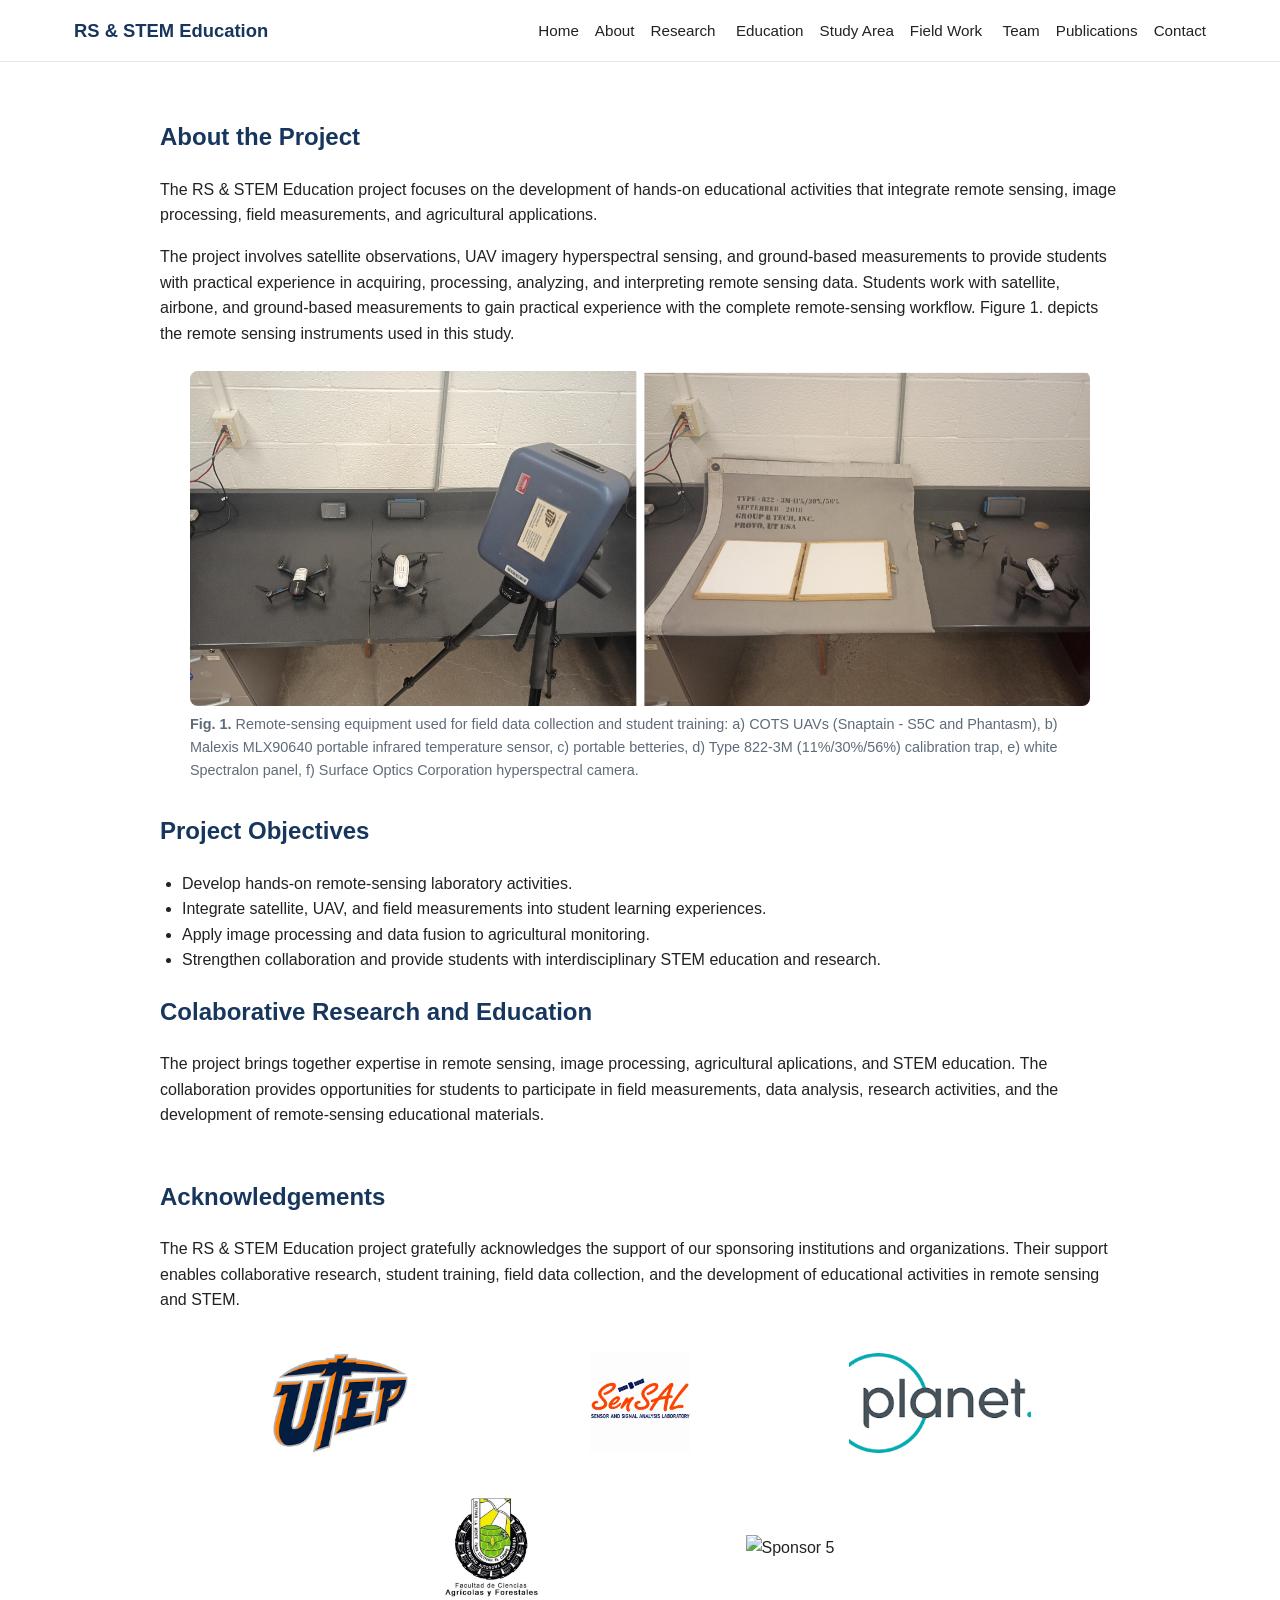
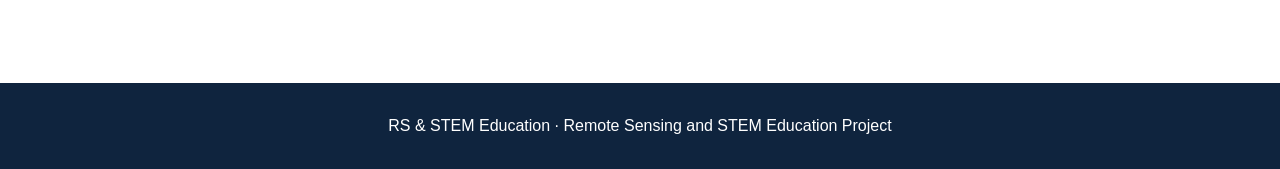
==== about.html @ 257b7c57 "Update about.html" ====
<!DOCTYPE html>
<html lang="en"><head><meta charset="UTF-8"><meta name="viewport" content="width=device-width, initial-scale=1.0"><title>About the Project | RS & STEM Education</title><link rel="stylesheet" href="css/style.css"></head><body><header><div class="nav"><div class="brand">RS & STEM Education</div><nav aria-label="Primary navigation">
<a href="index.html">Home</a><a href="about.html">About</a><a href="research.html">Research</a>
<a href="education.html">Education</a><a href="study-area.html">Study Area</a><a href="field-work.html">Field Work</a>
<a href="team.html">Team</a><a href="publications.html">Publications</a><a href="contact.html">Contact</a>
</nav></div></header><main class="content-page">

<section class="about-intro">
  
<div class="about-text">  
  
<h1>About the Project</h1>
<p>The RS & STEM Education project focuses on the development of hands-on educational activities that integrate remote sensing,
   image processing, field measurements, and agricultural applications.</p> 
  
<p>The project involves satellite observations, UAV imagery hyperspectral sensing, and ground-based measurements to provide
   students with practical experience in acquiring, processing, analyzing, and interpreting remote sensing data. Students work
   with satellite, airbone, and ground-based measurements to gain practical experience with the complete remote-sensing workflow.
   Figure 1. depicts the remote sensing instruments used in this study.
</p>

</div>

  
<figure class="about-equipment">

    <img
      src="images/equipment/rs-equipment.jpg"
      alt="Remote-sensing equipment used for agricultural field measurements"
    >

    <figcaption>
      <strong>Fig. 1.</strong> Remote-sensing equipment used for field data collection and student training: a) COTS UAVs (Snaptain - S5C and Phantasm), b) Malexis MLX90640 portable infrared
      temperature sensor, c) portable betteries, d) Type 822-3M (11%/30%/56%) calibration trap, e) white Spectralon panel, f) Surface Optics Corporation hyperspectral camera.
    </figcaption>

</figure>

</section>
  
<h2>Project Objectives</h2>
  <ul><li>Develop hands-on remote-sensing laboratory activities.</li>
      <li>Integrate satellite, UAV, and field measurements into student learning experiences.</li>
      <li>Apply image processing and data fusion to agricultural monitoring.</li>
      <li>Strengthen collaboration and provide students with interdisciplinary STEM education and research.</li>
  </ul>

  
<h2>Colaborative Research and Education</h2>
<p>The project brings together expertise in remote sensing, image processing, agricultural aplications, and STEM education.
   The collaboration provides opportunities for students to participate in field measurements, data analysis, research activities,
   and the development of remote-sensing educational materials.
</p>


<section class="acknowledgements">

  <h2>Acknowledgements</h2>

  <p>
    The RS &amp; STEM Education project gratefully acknowledges the support of our sponsoring institutions and organizations.
    Their support enables collaborative research, student training, field data collection, and the development of educational
    activities in remote sensing and STEM.
  </p>

  <div class="sponsor-logos">

    <div class="sponsor">
      <img src="images/logos/utep-logo.png"
           alt="Sponsor 1">
    </div>

    <div class="sponsor">
      <img src="images/logos/sensal-logo.png"
           alt="Sponsor 2">
    </div>

    <div class="sponsor">
      <img src="images/logos/planet-logo.png"
           alt="Sponsor 3">
    </div>

    <div class="sponsor">
      <img src="images/logos/uach-logo.png"
           alt="Sponsor 4">
    </div>

    <div class="sponsor">
      <img src="images/logos/sponsor5.png"
           alt="Sponsor 5">
    </div>

  </div>

</section>

  
</main><footer>RS & STEM Education · Remote Sensing and STEM Education Project</footer></body></html>
---- css/style.css ----
:root{
  --blue:#17365D;
  --green:#4F772D;
  --light:#F6F8FA;
  --text:#222;
  --muted:#5F6B7A;
}

*{
  box-sizing:border-box;
}

body{
  margin:0;
  font-family:Arial,Helvetica,sans-serif;
  color:var(--text);
  background:#fff;
  line-height:1.6;
}

a{
  color:var(--blue);
}


/* =========================
   HEADER
   ========================= */

header{
  background:#fff;
  border-bottom:1px solid #e5e7eb;
  position:sticky;
  top:0;
  z-index:10;
}

.nav{
  max-width:1180px;
  margin:auto;
  display:flex;
  align-items:center;
  justify-content:space-between;
  padding:16px 24px;
  gap:24px;
}

.brand{
  display:flex;
  align-items:center;
  gap:12px;
  text-decoration:none;
  color:var(--blue);
  font-weight:700;
  font-size:1.15rem;
}

.brand img{
  width:54px;
  height:54px;
  object-fit:contain;
}

.brand-text{
  display:flex;
  flex-direction:column;
}

.brand-title{
  color:var(--blue);
  font-size:1.15rem;
  font-weight:700;
}

.brand-subtitle{
  color:var(--green);
  font-size:.80rem;
  font-weight:600;
}

nav a{
  text-decoration:none;
  color:var(--text);
  margin-left:16px;
  font-size:.95rem;
  padding-bottom:7px;
}

nav a:hover{
  color:var(--green);
}

nav a.active{
  color:var(--blue);
  font-weight:700;
  border-bottom:3px solid var(--blue);
}


/* =========================
   HERO
   ========================= */

.hero{
  min-height:430px;
  display:flex;
  align-items:center;
  background:
    url('../images/banner.jpg') center 55% / cover no-repeat;
  color:#fff;
}

.hero .inner,
.hero-content{
  width:min(1120px,calc(100% - 40px));
  margin:auto;
}

.hero h1{
  max-width:1050px;
  margin:0 0 18px;
  color:#fff;
  font-size:clamp(2.1rem,4vw,3.5rem);
  line-height:1.08;
  font-weight:700;
  text-shadow:0 2px 5px rgba(0,0,0,.75);
}

.hero p{
  max-width:800px;
  margin:0 0 24px;
  color:#fff;
  font-size:1.1rem;
  font-weight:600;
  text-shadow:0 2px 4px rgba(0,0,0,.75);
}

.btn{
  display:inline-block;
  padding:11px 18px;
  border-radius:6px;
  background:var(--green);
  color:#fff;
  text-decoration:none;
  font-weight:700;
  margin-top:8px;
}

.btn:hover{
  background:#3f6126;
}


/* =========================
   MAIN SECTIONS
   ========================= */

.section{
  width:min(1120px,calc(100% - 40px));
  margin:auto;
  padding:48px 0 60px;
}

.section.alt{
  background:var(--light);
}

h1,
h2,
h3{
  color:var(--blue);
}

.section h2{
  margin-top:0;
  margin-bottom:18px;
  font-size:1.55rem;
}


/* =========================
   THREE-COLUMN GRID
   ========================= */

.grid3{
  display:grid;
  grid-template-columns:repeat(3,minmax(0,1fr));
  gap:24px;
}


/* =========================
   PROJECT FOCUS CARDS
   ========================= */

.grid3{
  display:grid;
  grid-template-columns:repeat(3,minmax(0,1fr));
  gap:24px;
  align-items:stretch;
}

.focus-card{
  border:1px solid #e5e7eb;
  border-radius:10px;
  background:#fff;
  box-shadow:0 2px 7px rgba(0,0,0,.10);
  padding:12px;
  overflow:hidden;
}

.focus-card img{
  width:100%;
  height:180px;
  object-fit:cover;
  object-position:center;
  display:block;
  border-radius:7px;
}

.focus-card h3{
  color:var(--blue);
  margin:12px 8px 6px;
  font-size:1.15rem;
}

.focus-card p{
  margin:0 8px 14px;
  line-height:1.5;
}

.learn-more{
  display:inline-block;
  margin:4px 8px 8px;
  color:var(--green);
  font-weight:700;
  text-decoration:none;
}

/* =========================
   WORKFLOW
   ========================= */

.workflow{
  display:grid;
  grid-template-columns:repeat(5,1fr);
  gap:12px;
}

.step{
  background:var(--light);
  border-left:4px solid var(--green);
  padding:18px;
  border-radius:6px;
}


/* =========================
   CONTENT PAGES
   ========================= */

.content-page{
  width:min(960px,calc(100% - 40px));
  margin:auto;
  padding:56px 0 80px;
}

.content-page h1{
  margin-top:0;
}

ul{
  padding-left:22px;
}


/* =========================
   FOOTER
   ========================= */

footer{
  background:#0f243e;
  color:#fff;
  padding:30px 20px;
  text-align:center;
}


/* =========================
   RESPONSIVE DESIGN
   ========================= */

@media(max-width:900px){

  .nav{
    flex-direction:column;
    align-items:flex-start;
  }

  .nav nav{
    width:100%;
  }

  nav a{
    margin-left:0;
    margin-right:14px;
    display:inline-block;
    padding:6px 0;
  }

  .grid3{
    grid-template-columns:1fr;
  }

  .workflow{
    grid-template-columns:1fr;
  }

  .hero{
    min-height:500px;
  }

  .hero .inner,
  .hero-content{
    width:calc(100% - 40px);
  }

  .hero h1{
    font-size:clamp(2rem,7vw,3rem);
  }

  .brand img{
    width:48px;
    height:48px;
  }
}

.map-container{
  width:80%;
  margin-top:20px;
  border-radius:10px;
  overflow:hidden;
}

.map-container iframe{
  width:100%;
  height:500px;
  border:0;
  display:block;
}


/* About page introduction */

.about-intro{
  display:block;
  margin-bottom:25px;
}

.about-equipment{
  width:900px;
  max-width:100%;
  margin:25px auto 30px;
}

.about-equipment img{
  width:100%;
  height:auto;
  display:block;
  border-radius:8px;
}

.about-equipment figcaption{
  margin-top:7px;
  font-size:.9rem;
  color:#5F6B7A;
  text-align:left;
}

@media(max-width:850px){

  .about-intro{
    grid-template-columns:1fr;
  }

  .about-equipment img{
    height:auto;
  }

}


/* =========================
   TEAM PAGE
   ========================= */

.team-grid{
  display:grid;
  grid-template-columns:repeat(3,minmax(0,1fr));
  gap:28px;
  margin:24px 0 45px;
}

.team-card{
  border:1px solid #e5e7eb;
  border-radius:10px;
  background:#fff;
  padding:18px;
  text-align:center;
  box-shadow:0 2px 6px rgba(0,0,0,.08);
}

.team-card img{
  width:180px;
  height:180px;
  object-fit:cover;
  border-radius:50%;
  display:block;
  margin:0 auto 16px;
}

.team-card h3{
  margin:8px 0 4px;
  color:var(--blue);
}

.team-title{
  font-weight:600;
  margin:0;
}

.team-institution{
  color:var(--muted);
  margin:2px 0 12px;
}

.team-card p{
  line-height:1.5;
}

@media(max-width:850px){

  .team-grid{
    grid-template-columns:1fr;
  }

}


/* =========================
   ACKNOWLEDGEMENTS / SPONSORS
   ========================= */

.acknowledgements{
  margin-top:50px;
}

.sponsor-logos{
  display:flex;
  flex-wrap:wrap;
  justify-content:center;
  align-items:center;
  gap:35px 50px;
  margin-top:35px;
}

.sponsor{
  width:250px;
  height:110px;
  display:flex;
  justify-content:center;
  align-items:center;
}

.sponsor img{
  max-width:100%;
  max-height:100px;
  width:auto;
  height:auto;
  object-fit:contain;
}

/* =====================================================
   FIELD WORK PAGE
   ===================================================== */


/* Introduction */

.field-intro {
  margin-bottom: 50px;
}

.field-intro h1 {
  margin-bottom: 20px;
}

.field-intro p {
  max-width: 950px;
}


/* =====================================================
   FIELD CAMPAIGNS
   ===================================================== */

.field-campaign {
  margin-top: 50px;
  margin-bottom: 70px;
}

.field-campaign h2 {
  color: var(--blue);
  border-bottom: 2px solid #e5e7eb;
  padding-bottom: 10px;
  margin-bottom: 18px;
}

.campaign-description {
  max-width: 950px;
  margin-bottom: 30px;
}


/* =====================================================
   FIELD WORK PHOTO GALLERY
   ===================================================== */

.photo-grid {
  display: grid;

  /* Three photographs per row */
  grid-template-columns: repeat(3, 1fr);

  gap: 25px;

  margin-top: 25px;
}


/* Individual photograph */

.photo-grid figure {
  margin: 0;

  background: #ffffff;

  border: 1px solid #e5e7eb;

  border-radius: 8px;

  overflow: hidden;

  box-shadow: 0 2px 8px rgba(0, 0, 0, 0.08);
}


/* Photograph */

.photo-grid img {
  width: 100%;

  height: 250px;

  object-fit: cover;

  display: block;
}


/* Photograph caption */

.photo-grid figcaption {
  padding: 12px 14px;

  font-size: 0.9rem;

  line-height: 1.4;

  color: var(--muted);

  background: #ffffff;
}


/* =====================================================
   TABLET
   ===================================================== */

@media (max-width: 900px) {

  .photo-grid {

    /* Two photographs per row */

    grid-template-columns: repeat(2, 1fr);

  }

}


/* =====================================================
   MOBILE PHONE
   ===================================================== */

@media (max-width: 600px) {

  .photo-grid {

    /* One photograph per row */

    grid-template-columns: 1fr;

  }


  .photo-grid img {

    height: auto;

  }


  .field-campaign {

    margin-top: 40px;

    margin-bottom: 50px;

  }

}
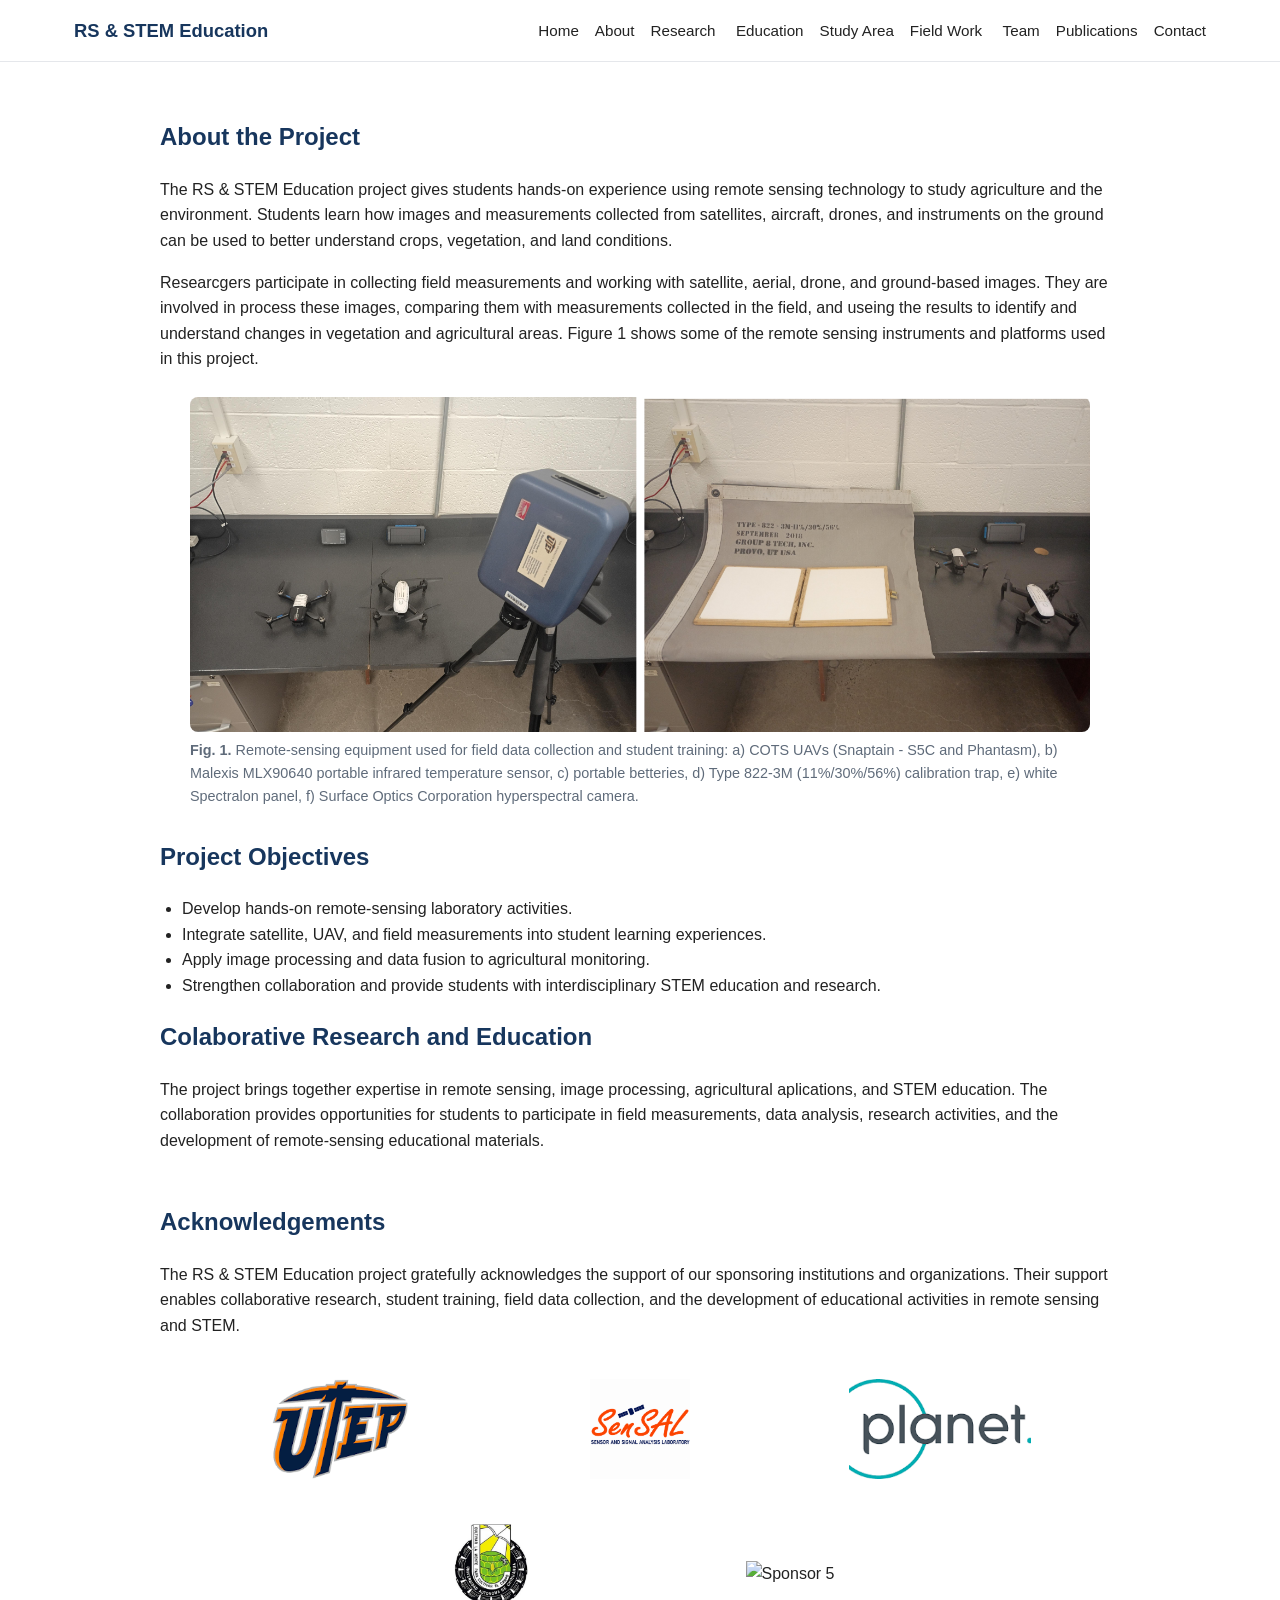
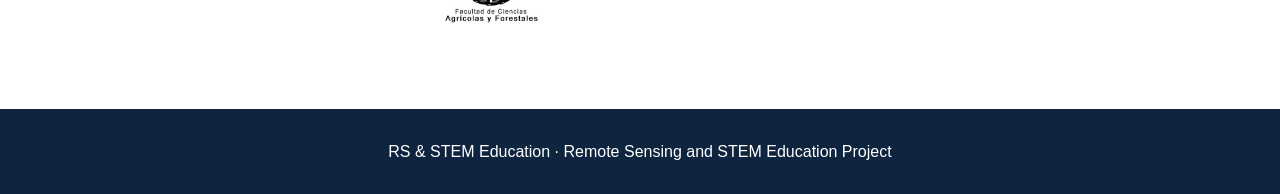
==== commit 8c8e906a: "Update about.html" ====
--- a/about.html
+++ b/about.html
@@ -8,15 +8,23 @@
 <section class="about-intro">
   
 <div class="about-text">  
-  
+
 <h1>About the Project</h1>
-<p>The RS & STEM Education project focuses on the development of hands-on educational activities that integrate remote sensing,
-   image processing, field measurements, and agricultural applications.</p> 
-  
-<p>The project involves satellite observations, UAV imagery hyperspectral sensing, and ground-based measurements to provide
-   students with practical experience in acquiring, processing, analyzing, and interpreting remote sensing data. Students work
-   with satellite, airbone, and ground-based measurements to gain practical experience with the complete remote-sensing workflow.
-   Figure 1. depicts the remote sensing instruments used in this study.
+
+<p>
+The RS & STEM Education project gives students hands-on experience using
+remote sensing technology to study agriculture and the environment. Students
+learn how images and measurements collected from satellites, aircraft, drones,
+and instruments on the ground can be used to better understand crops, vegetation,
+and land conditions.
+</p> 
+
+<p>
+Researcgers participate in collecting field measurements and working with satellite,
+aerial, drone, and ground-based images. They are involved in process these images,
+comparing them with measurements collected in the field, and useing the results to identify
+and understand changes in vegetation and agricultural areas. Figure 1 shows some of the
+remote sensing instruments and platforms used in this project.
 </p>
 
 </div>
--- a/css/style.css
+++ b/css/style.css
@@ -107,7 +107,7 @@
   display:flex;
   align-items:center;
   background:
-    url('../images/banner.jpg') center 55% / cover no-repeat;
+    url('../images/banner.png') center 55% / cover no-repeat;
   color:#fff;
 }
 
@@ -633,3 +633,113 @@
 
 }
 
+
+/* =====================================================
+   STUDY AREA PAGE
+   ===================================================== */
+
+.content-page.study-area-page{
+  width:min(960px, calc(100% - 40px));
+  margin:0 auto;
+  padding:56px 0 80px;
+}
+
+/* -----------------------------------------------------
+   STUDY SITES
+   ----------------------------------------------------- */
+
+.site-overview{
+  width:100%;
+  margin:40px 0 0;
+}
+
+.site-overview h2{
+  color:var(--blue);
+  margin:0 0 16px;
+}
+
+.site-overview > p{
+  margin:0 0 24px;
+  max-width:1000px;
+}
+
+
+/* -----------------------------------------------------
+   STUDY SITES FIGURE
+   ----------------------------------------------------- */
+
+.study-map{
+  width:100%;
+  max-width:960px;
+  margin:20px auto 0;
+  padding:0;
+}
+
+.study-map img{
+  display:block;
+  width:100%;
+  height:auto;
+  margin:0;
+  border-radius:8px;
+  box-shadow:0 3px 12px rgba(0,0,0,0.12);
+}
+
+.study-map figcaption{
+  margin-top:10px;
+  font-size:0.9rem;
+  line-height:1.5;
+  color:var(--muted);
+  text-align:left;
+}
+
+
+/* -----------------------------------------------------
+   RESPONSIVE
+   ----------------------------------------------------- */
+
+@media(max-width:800px){
+
+  .content-page.study-area-page{
+    width:calc(100% - 32px);
+    padding:40px 0 60px;
+  }
+
+  .study-map{
+    width:100%;
+    max-width:100%;
+  }
+
+}
+
+/* -----------------------------------------------------
+   RESEARCH FIGURES
+   ----------------------------------------------------- */
+
+.research-figure {
+  max-width: 1200px;
+  margin: 30px auto;
+  text-align: center;
+}
+
+.research-figure img {
+  width: 100%;
+  height: auto;
+  display: block;
+  margin: 0 auto;
+  border-radius: 8px;
+}
+
+.research-figure figcaption {
+  margin-top: 10px;
+  font-size: 0.95rem;
+  color: #5f6b7a;
+  line-height: 1.5;
+}
+
+
+
+
+
+
+
+
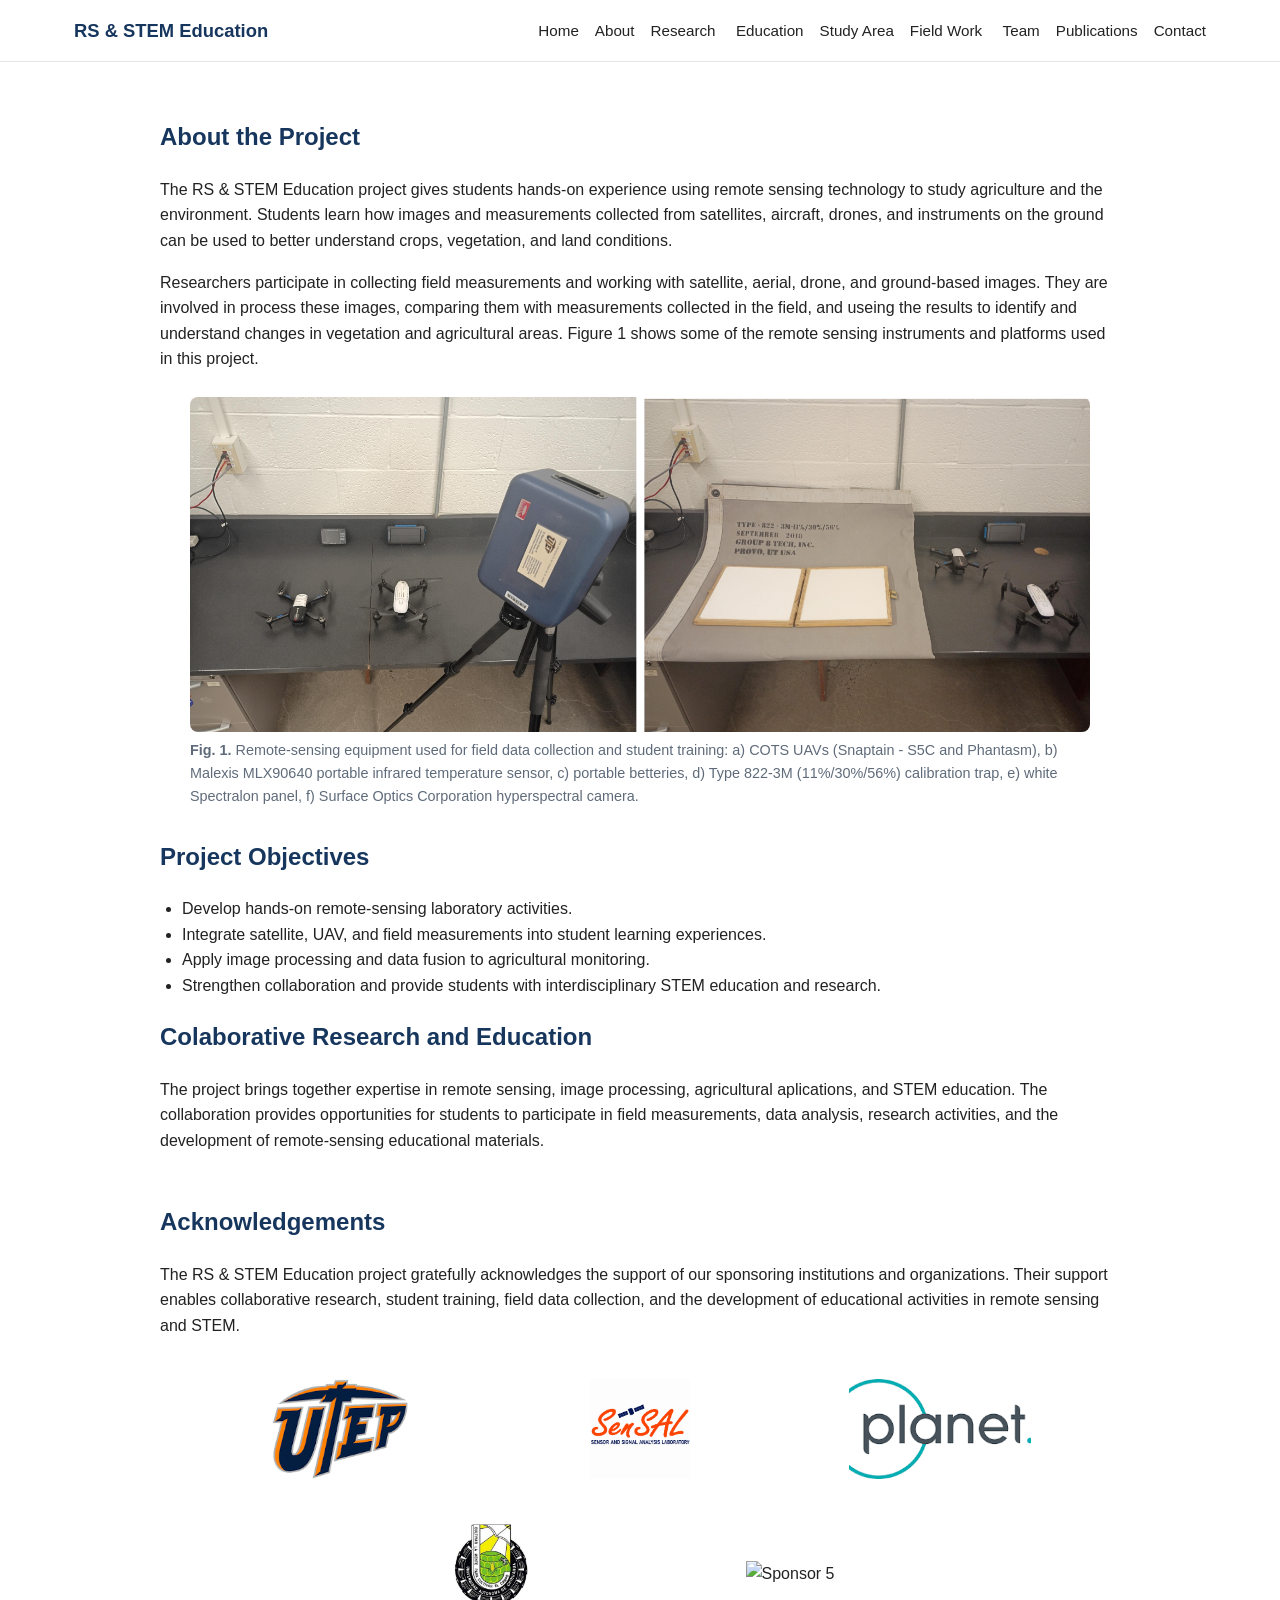
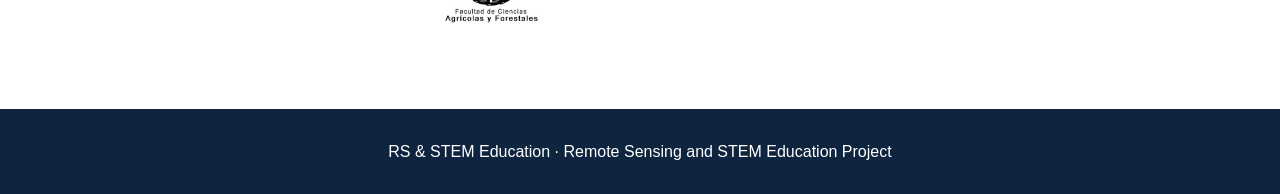
==== commit 7b1d7650: "Update about.html" ====
--- a/about.html
+++ b/about.html
@@ -20,7 +20,7 @@
 </p> 
 
 <p>
-Researcgers participate in collecting field measurements and working with satellite,
+Researchers participate in collecting field measurements and working with satellite,
 aerial, drone, and ground-based images. They are involved in process these images,
 comparing them with measurements collected in the field, and useing the results to identify
 and understand changes in vegetation and agricultural areas. Figure 1 shows some of the
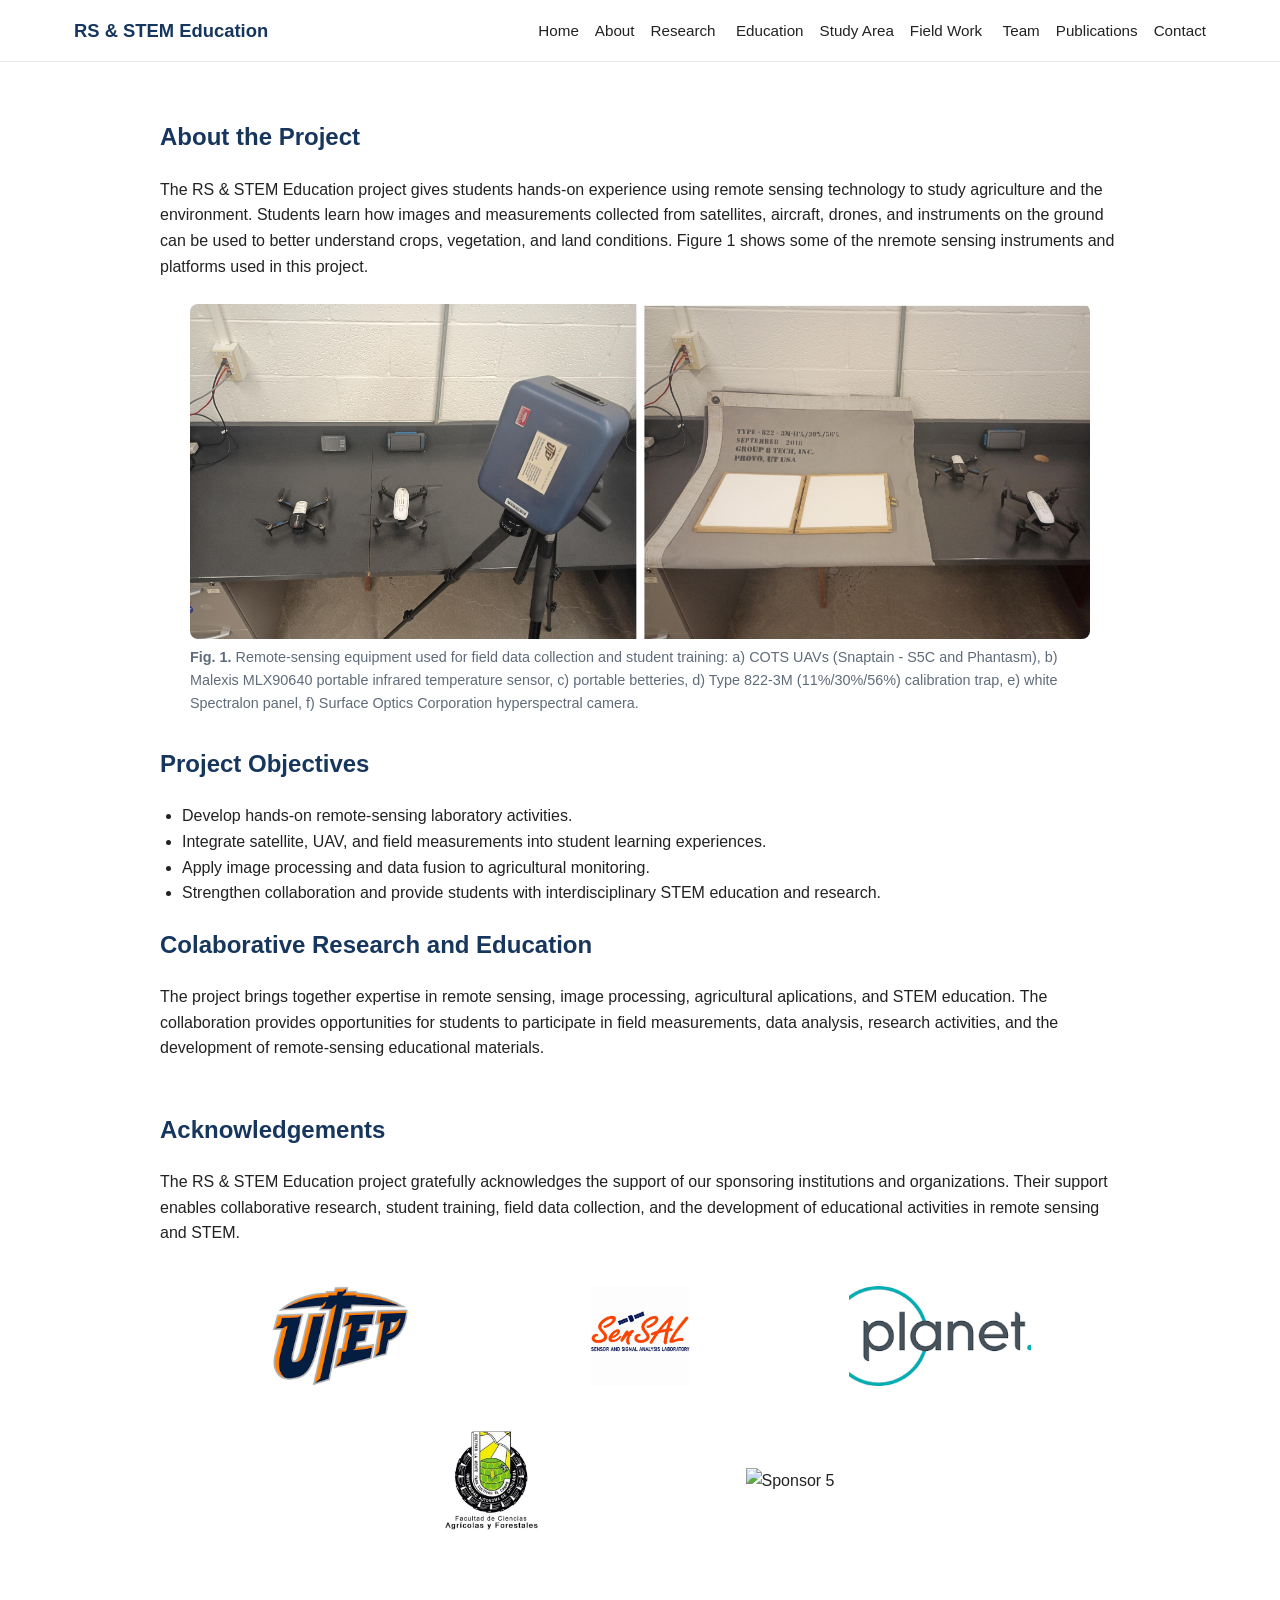
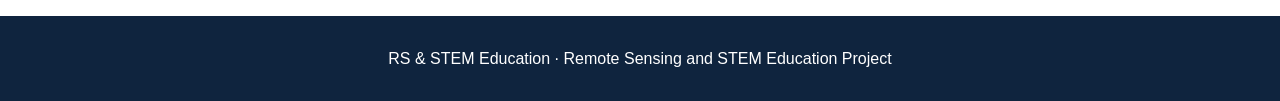
==== commit 16251d5f: "Update about.html" ====
--- a/about.html
+++ b/about.html
@@ -16,15 +16,8 @@
 remote sensing technology to study agriculture and the environment. Students
 learn how images and measurements collected from satellites, aircraft, drones,
 and instruments on the ground can be used to better understand crops, vegetation,
-and land conditions.
-</p> 
-
-<p>
-Researchers participate in collecting field measurements and working with satellite,
-aerial, drone, and ground-based images. They are involved in process these images,
-comparing them with measurements collected in the field, and useing the results to identify
-and understand changes in vegetation and agricultural areas. Figure 1 shows some of the
-remote sensing instruments and platforms used in this project.
+and land conditions. Figure 1 shows some of the nremote sensing instruments
+and platforms used in this project.
 </p>
 
 </div>
--- a/css/style.css
+++ b/css/style.css
@@ -737,9 +737,83 @@
 }
 
 
-
-
-
-
-
-
+/* =========================
+   TEXTBOOK SECTION
+   ========================= */
+
+.textbook-container {
+  display: flex;
+  align-items: flex-start;
+  gap: 40px;
+  margin-top: 20px;
+  width: 100%;
+}
+
+.textbook-image {
+  flex: 0 0 220px;
+}
+
+.textbook-image img {
+  width: 220px;
+  max-width: 100%;
+  height: auto;
+  display: block;
+}
+
+.textbook-info {
+  flex: 1;
+  min-width: 0;
+}
+
+.textbook-info h3 {
+  margin-top: 0;
+}
+
+.figure-caption {
+  width: 220px;
+  max-width: 100%;
+  margin-top: 8px;
+  font-size: 0.85rem;
+  line-height: 1.4;
+}
+
+
+/* =========================
+   MOBILE PHONE LAYOUT
+   ========================= */
+
+@media (max-width: 700px) {
+
+  .textbook-container {
+    flex-direction: column;
+    gap: 20px;
+  }
+
+  .textbook-image {
+    flex: none;
+    width: 100%;
+    text-align: center;
+  }
+
+  .textbook-image img {
+    width: 180px;
+    max-width: 75%;
+    margin: 0 auto;
+  }
+
+  .figure-caption {
+    width: 100%;
+    max-width: 300px;
+    margin: 8px auto 0;
+    text-align: center;
+  }
+
+  .textbook-info {
+    width: 100%;
+  }
+
+  .textbook-info h3 {
+    font-size: 1.2rem;
+  }
+
+}
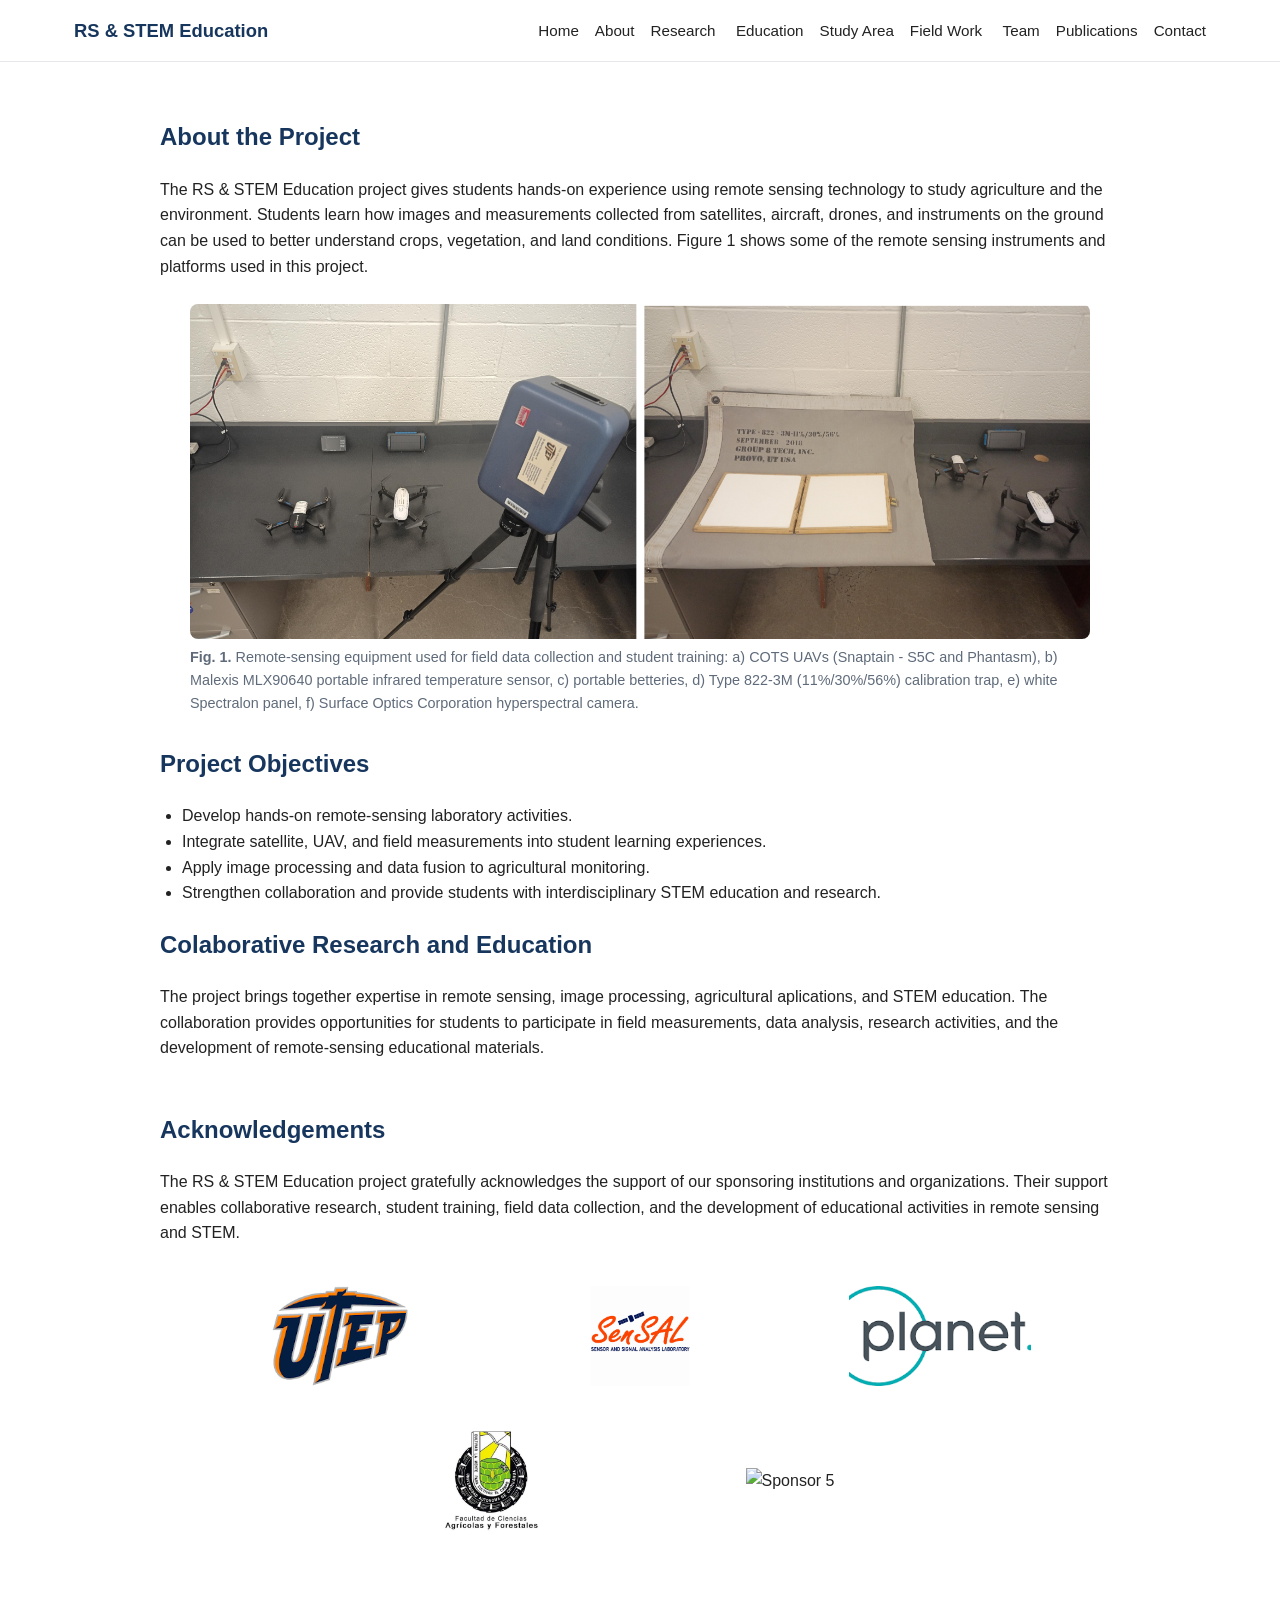
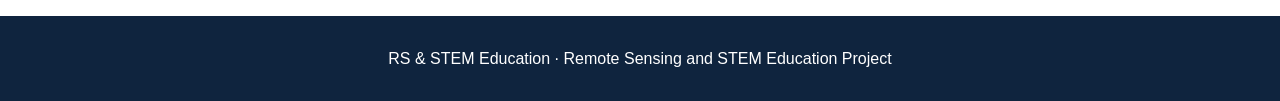
==== commit 1d2eebd5: "Update about.html" ====
--- a/about.html
+++ b/about.html
@@ -16,7 +16,7 @@
 remote sensing technology to study agriculture and the environment. Students
 learn how images and measurements collected from satellites, aircraft, drones,
 and instruments on the ground can be used to better understand crops, vegetation,
-and land conditions. Figure 1 shows some of the nremote sensing instruments
+and land conditions. Figure 1 shows some of the remote sensing instruments
 and platforms used in this project.
 </p>
 
--- a/css/style.css
+++ b/css/style.css
@@ -750,11 +750,11 @@
 }
 
 .textbook-image {
-  flex: 0 0 220px;
+  flex: 0 0 280px;
 }
 
 .textbook-image img {
-  width: 220px;
+  width: 280px;
   max-width: 100%;
   height: auto;
   display: block;
@@ -770,7 +770,7 @@
 }
 
 .figure-caption {
-  width: 220px;
+  width: 280px;
   max-width: 100%;
   margin-top: 8px;
   font-size: 0.85rem;
@@ -796,7 +796,7 @@
   }
 
   .textbook-image img {
-    width: 180px;
+    width: 220px;
     max-width: 75%;
     margin: 0 auto;
   }
@@ -817,3 +817,49 @@
   }
 
 }
+
+
+/* =========================
+   SUGGESTED READING TABLE
+   ========================= */
+
+.reading-table {
+  width: 100%;
+  border-collapse: collapse;
+  margin-top: 20px;
+  margin-bottom: 30px;
+}
+
+.reading-table th,
+.reading-table td {
+  border: 1px solid #d1d5db;
+  padding: 12px 15px;
+  text-align: left;
+  vertical-align: top;
+}
+
+.reading-table th {
+  background-color: #f3f4f6;
+  color: #17365D;
+  font-weight: bold;
+}
+
+.reading-table tr:nth-child(even) {
+  background-color: #fafafa;
+}
+
+
+/* Mobile phone */
+@media (max-width: 700px) {
+
+  .reading-table {
+    font-size: 0.9rem;
+  }
+
+  .reading-table th,
+  .reading-table td {
+    padding: 8px;
+  }
+
+}
+
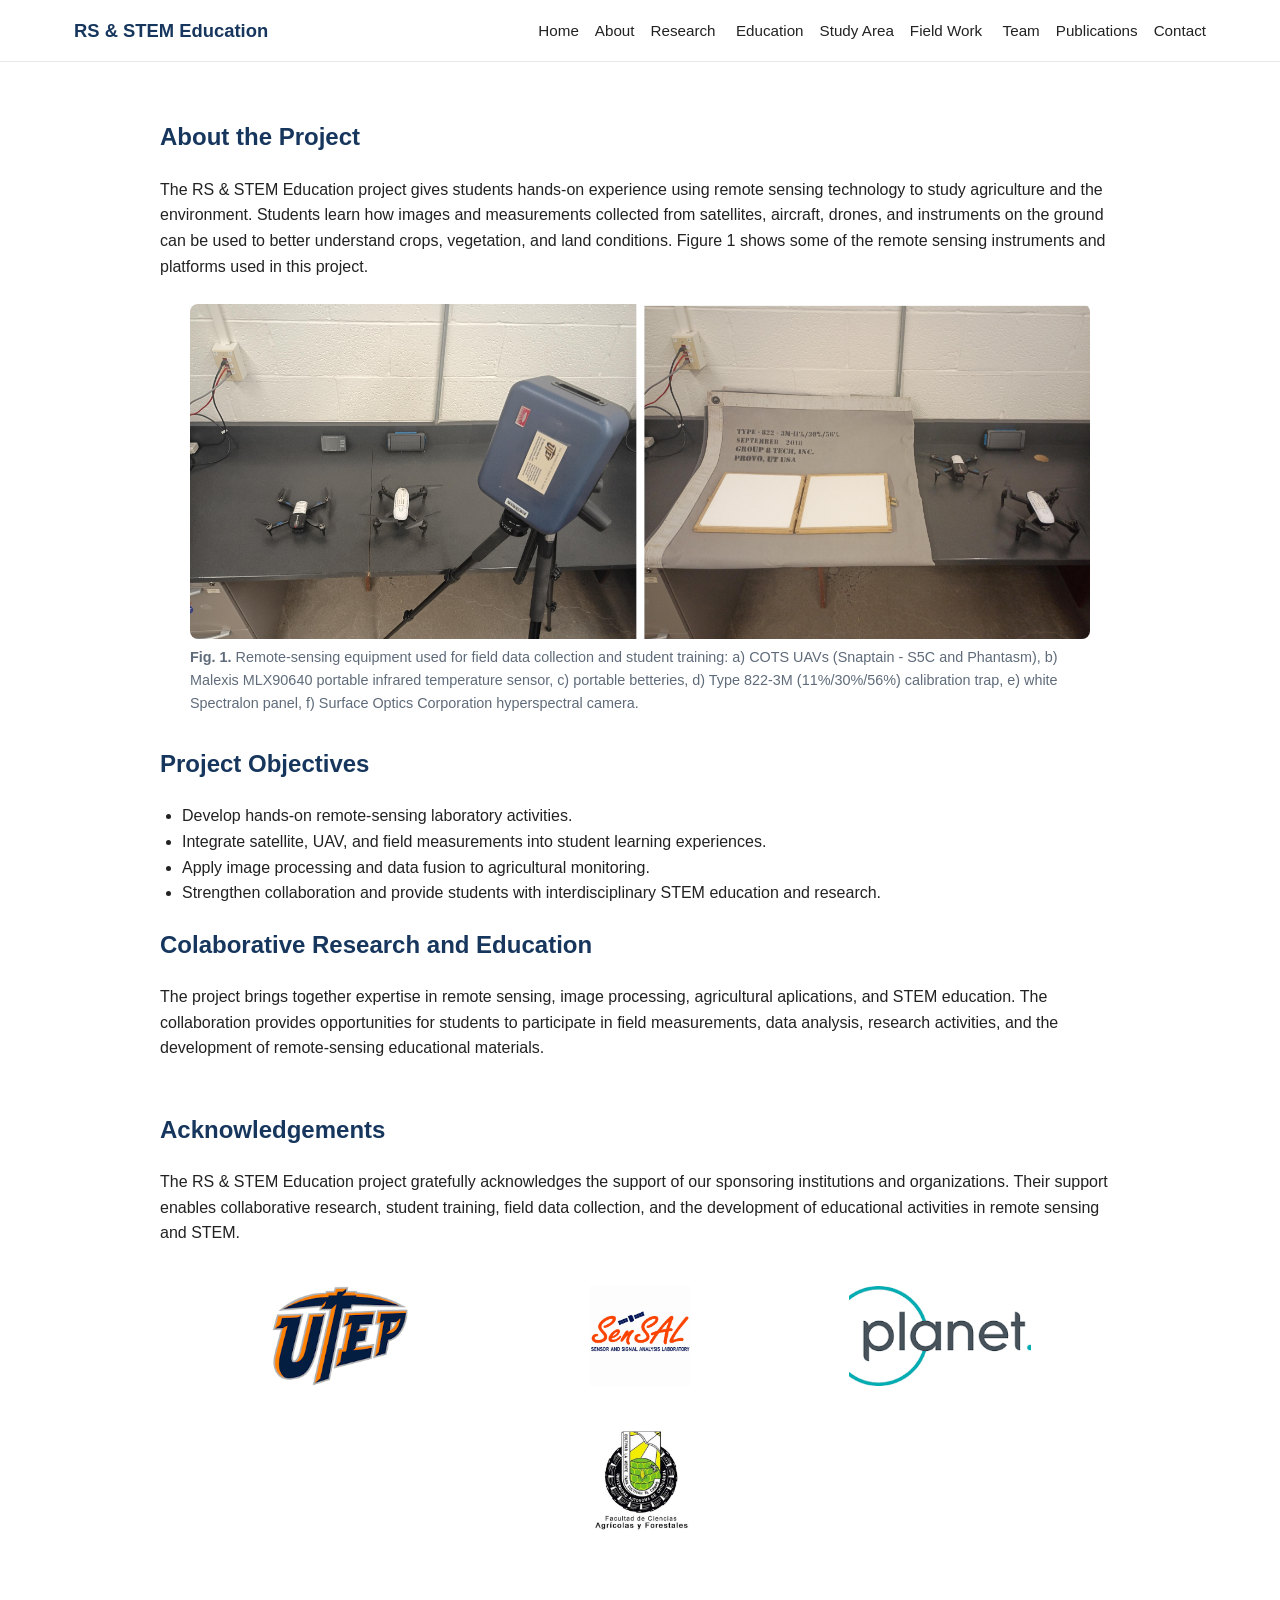
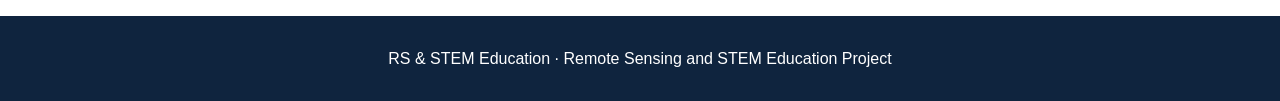
==== commit eb59ce16: "Update about.html" ====
--- a/about.html
+++ b/about.html
@@ -86,11 +86,6 @@
            alt="Sponsor 4">
     </div>
 
-    <div class="sponsor">
-      <img src="images/logos/sponsor5.png"
-           alt="Sponsor 5">
-    </div>
-
   </div>
 
 </section>
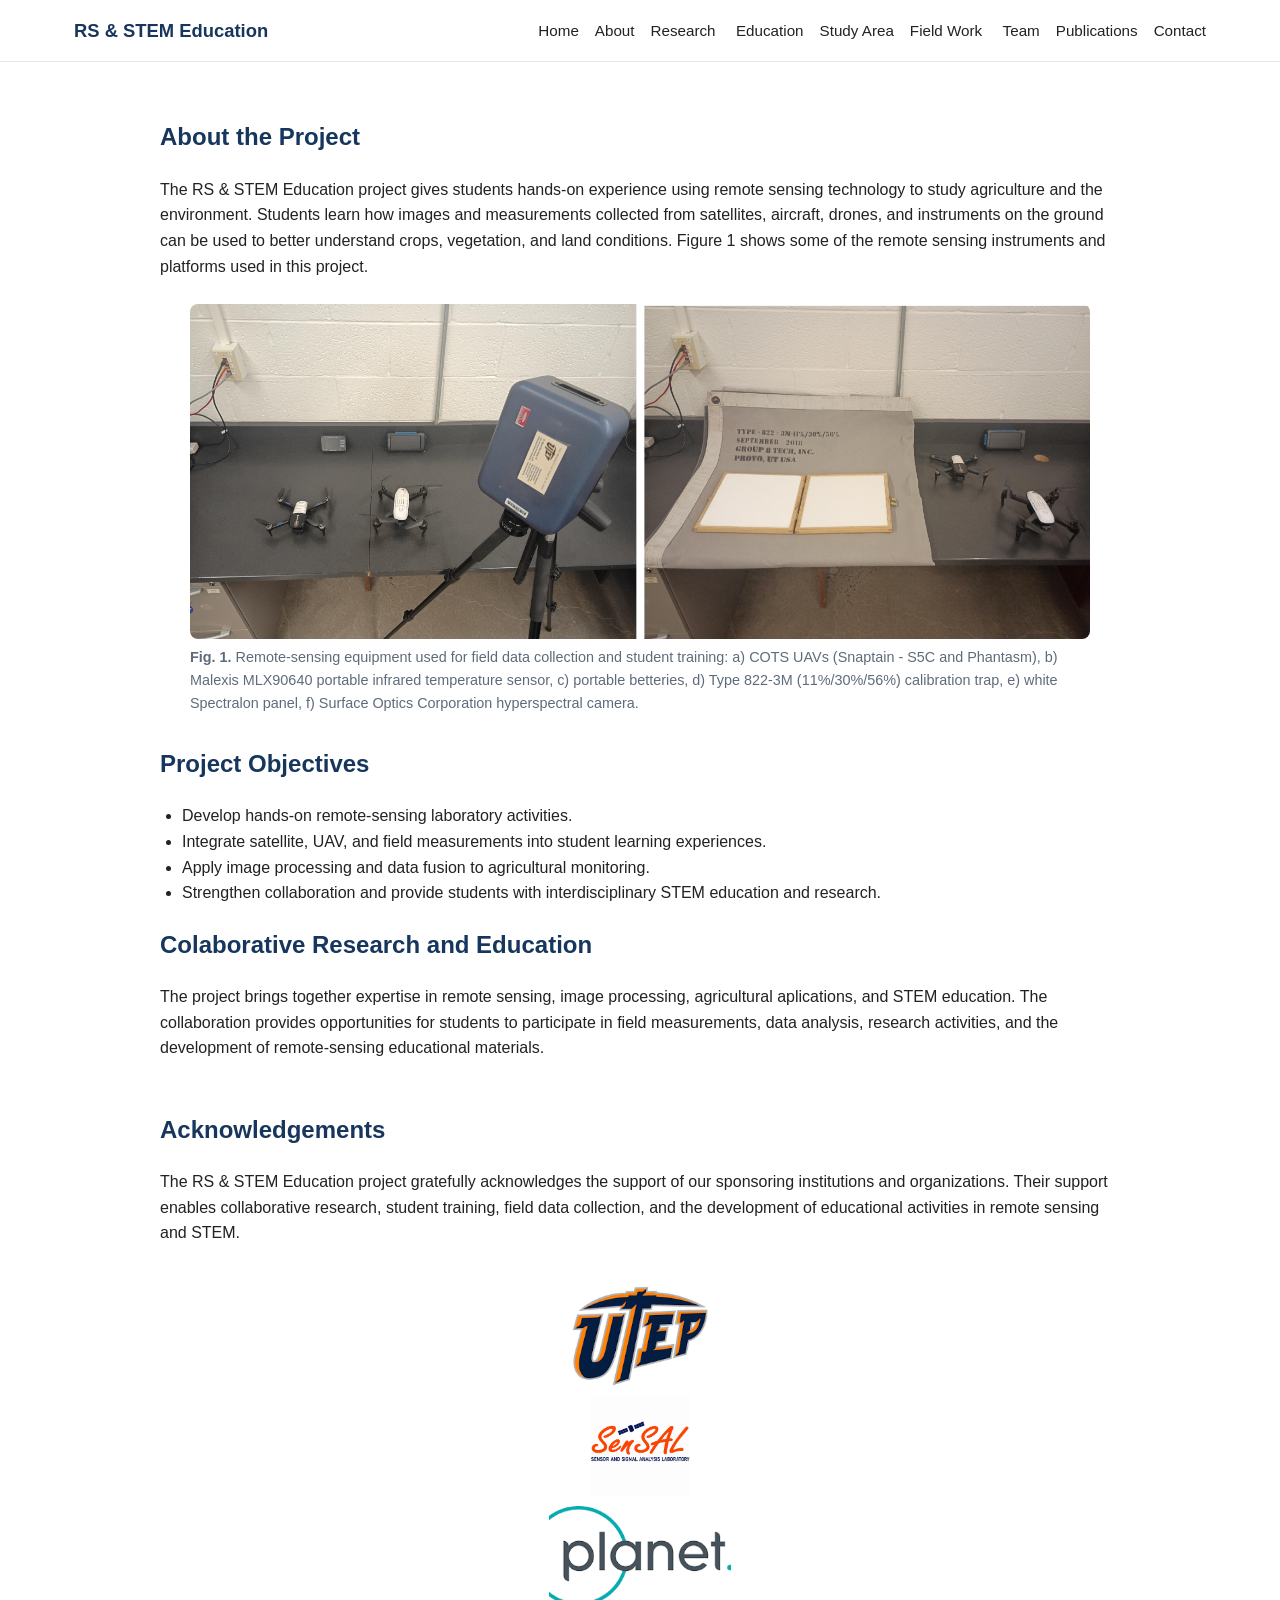
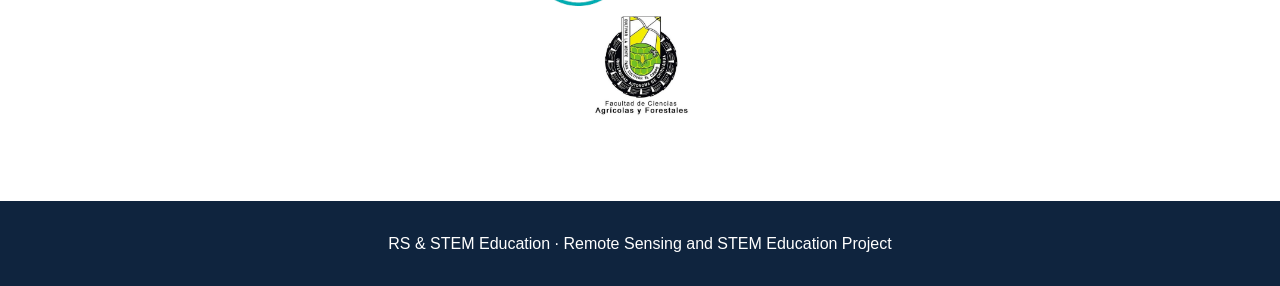
==== commit 9e72cd5d: "Update about.html" ====
--- a/about.html
+++ b/about.html
@@ -66,6 +66,8 @@
 
   <div class="sponsor-logos">
 
+  <div class="logo-grid">
+    
     <div class="sponsor">
       <img src="images/logos/utep-logo.png"
            alt="Sponsor 1">
@@ -87,6 +89,8 @@
     </div>
 
   </div>
+    
+  </div>
 
 </section>
 
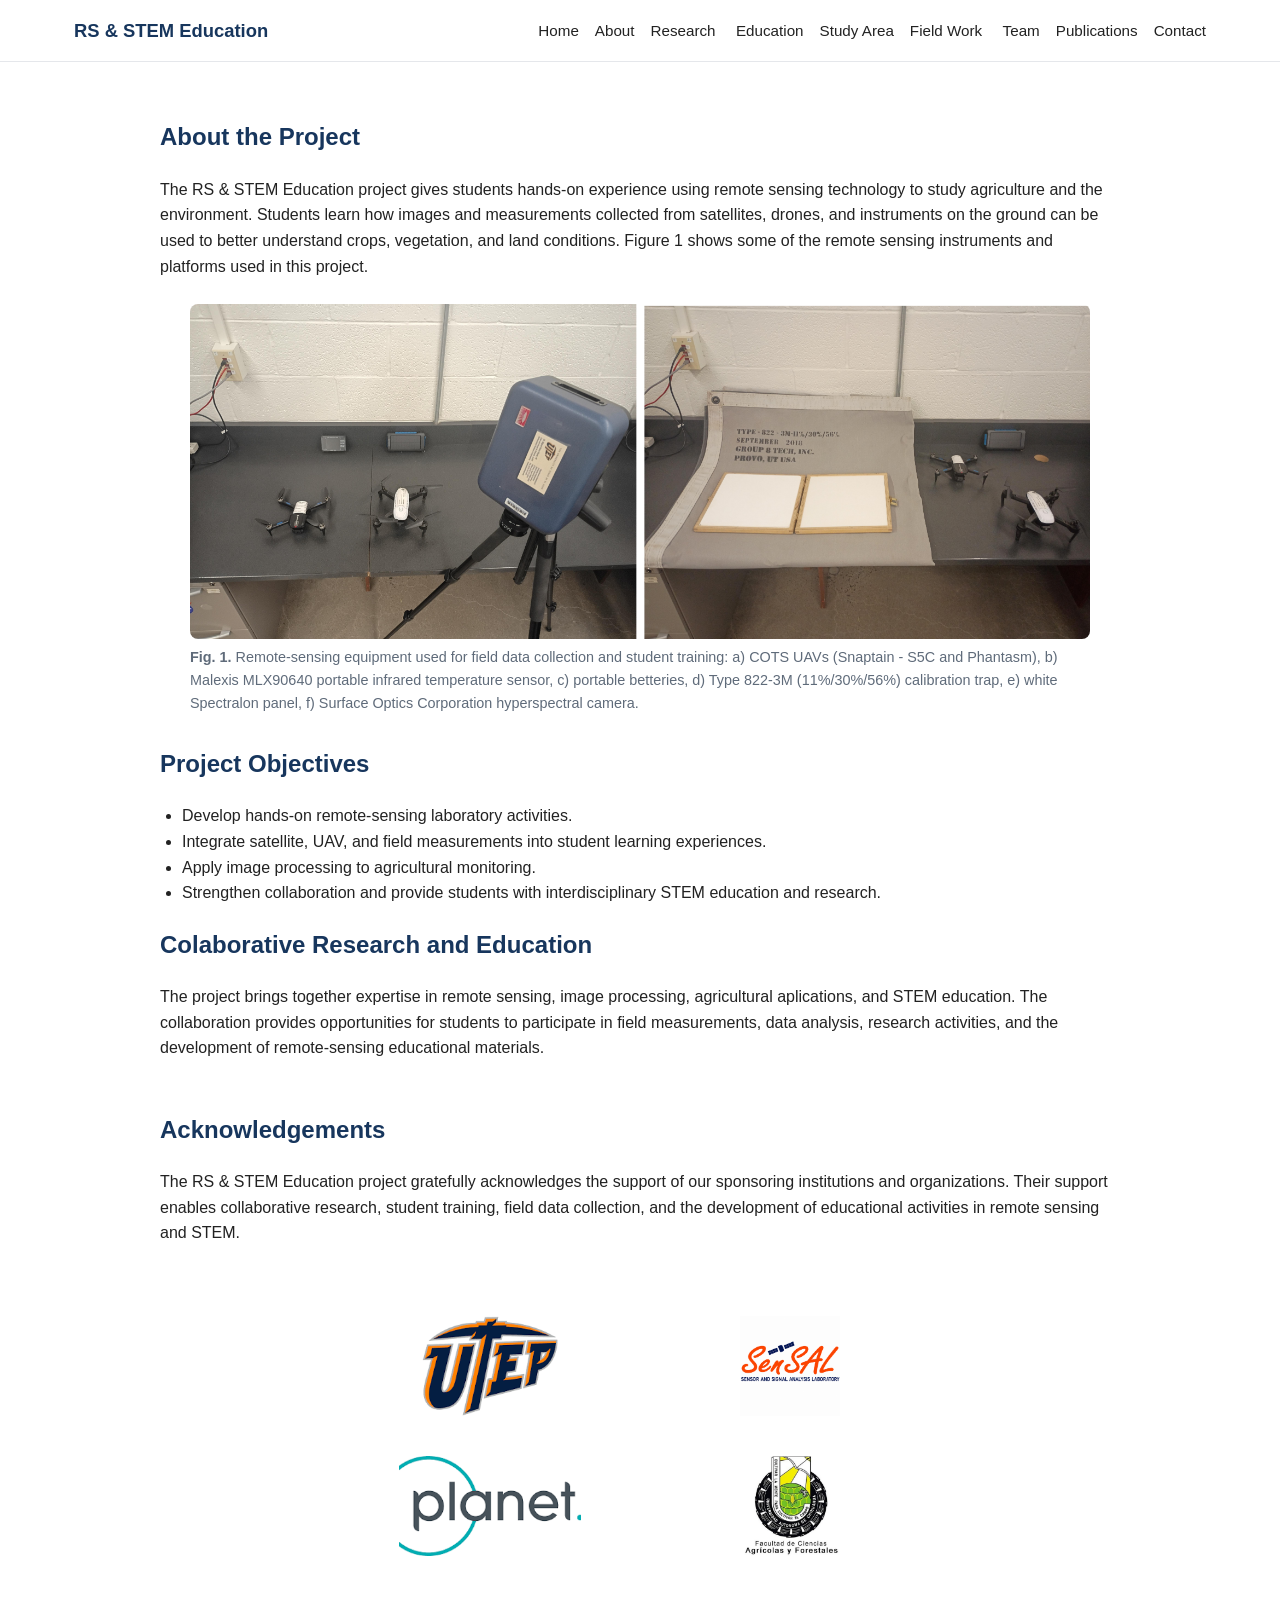
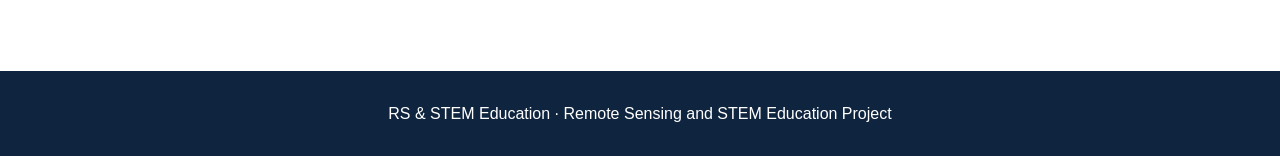
==== commit f353d792: "Update about.html" ====
--- a/about.html
+++ b/about.html
@@ -12,12 +12,10 @@
 <h1>About the Project</h1>
 
 <p>
-The RS & STEM Education project gives students hands-on experience using
-remote sensing technology to study agriculture and the environment. Students
-learn how images and measurements collected from satellites, aircraft, drones,
-and instruments on the ground can be used to better understand crops, vegetation,
-and land conditions. Figure 1 shows some of the remote sensing instruments
-and platforms used in this project.
+The RS & STEM Education project gives students hands-on experience using remote sensing technology
+to study agriculture and the environment. Students learn how images and measurements collected from
+satellites, drones, and instruments on the ground can be used to better understand crops, vegetation,
+and land conditions. Figure 1 shows some of the remote sensing instruments and platforms used in this project.
 </p>
 
 </div>
@@ -31,8 +29,10 @@
     >
 
     <figcaption>
-      <strong>Fig. 1.</strong> Remote-sensing equipment used for field data collection and student training: a) COTS UAVs (Snaptain - S5C and Phantasm), b) Malexis MLX90640 portable infrared
-      temperature sensor, c) portable betteries, d) Type 822-3M (11%/30%/56%) calibration trap, e) white Spectralon panel, f) Surface Optics Corporation hyperspectral camera.
+      <strong>Fig. 1.</strong> Remote-sensing equipment used for field data collection and student training:
+      a) COTS UAVs (Snaptain - S5C and Phantasm), b) Malexis MLX90640 portable infrared temperature sensor,
+      c) portable betteries, d) Type 822-3M (11%/30%/56%) calibration trap, e) white Spectralon panel,
+      f) Surface Optics Corporation hyperspectral camera.
     </figcaption>
 
 </figure>
@@ -42,7 +42,7 @@
 <h2>Project Objectives</h2>
   <ul><li>Develop hands-on remote-sensing laboratory activities.</li>
       <li>Integrate satellite, UAV, and field measurements into student learning experiences.</li>
-      <li>Apply image processing and data fusion to agricultural monitoring.</li>
+      <li>Apply image processing to agricultural monitoring.</li>
       <li>Strengthen collaboration and provide students with interdisciplinary STEM education and research.</li>
   </ul>
 
--- a/css/style.css
+++ b/css/style.css
@@ -395,11 +395,17 @@
    TEAM PAGE
    ========================= */
 
-.team-grid{
+/*.team-grid{
   display:grid;
   grid-template-columns:repeat(3,minmax(0,1fr));
   gap:28px;
   margin:24px 0 45px;
+}*/
+
+.team-grid{
+  display:grid;
+  grid-template-columns:repeat(3,1fr);
+  gap:28px;
 }
 
 .team-card{
@@ -863,3 +869,215 @@
 
 }
 
+
+/* =========================
+   SPONSOR LOGOS
+   ========================= */
+
+.sponsors {
+  margin-top: 40px;
+  text-align: center;
+}
+
+.logo-grid {
+  display: grid;
+  grid-template-columns: repeat(2, 1fr);
+  gap: 30px 50px;
+  max-width: 700px;
+  margin: 30px auto;
+  align-items: center;
+}
+
+.logo-item {
+  display: flex;
+  justify-content: center;
+  align-items: center;
+  min-height: 120px;
+}
+
+.logo-item img {
+  max-width: 220px;
+  max-height: 100px;
+  width: auto;
+  height: auto;
+  object-fit: contain;
+}
+
+/* Cellphone */
+@media (max-width: 600px) {
+  .logo-grid {
+    grid-template-columns: 1fr;
+    gap: 25px;
+  }
+
+  .logo-item img {
+    max-width: 200px;
+    max-height: 90px;
+  }
+}
+
+
+/* =========================
+   UAV RGB / ExG COMPARISON
+   ========================= */
+
+.image-comparison {
+  display: grid;
+  grid-template-columns: repeat(2, 1fr);
+  gap: 30px;
+  max-width: 1000px;
+  margin: 25px auto 10px;
+  align-items: start;
+}
+
+.image-comparison figure {
+  margin: 0;
+  text-align: center;
+}
+
+.image-comparison img {
+  width: 100%;
+  height: auto;
+  display: block;
+  border: 1px solid #ddd;
+}
+
+.image-comparison figcaption {
+  margin-top: 8px;
+  font-size: 0.95rem;
+}
+
+.figure-caption {
+  width: 90%;
+  max-width: 1200px;
+  margin: 18px auto 35px;
+  text-align: center;
+  font-size: 0.95rem;
+}
+
+/* Stack images on smaller screens */
+@media (max-width: 700px) {
+  .image-comparison {
+    grid-template-columns: 1fr;
+  }
+}
+
+
+/* =========================
+   LABORATORIES
+   ========================= */
+
+.education-section {
+  max-width: 1000px;
+  margin: 0 auto;
+  padding: 40px 24px;
+}
+
+.lab-card {
+  background: #f6f8fa;
+  border: 1px solid #e1e5e9;
+  border-radius: 8px;
+  padding: 24px;
+  margin: 24px 0;
+}
+
+.lab-card h2 {
+  margin-top: 0;
+  color: var(--blue);
+}
+
+.lab-card a {
+  display: inline-block;
+  margin-top: 8px;
+  font-weight: bold;
+}
+
+.lab-button {
+  display: inline-block;
+  margin-top: 12px;
+  padding: 10px 18px;
+  background: var(--blue);
+  color: white;
+  text-decoration: none;
+  border-radius: 5px;
+  font-weight: bold;
+}
+
+.lab-button:hover,
+.lab-button:focus {
+  text-decoration: underline;
+}
+
+
+/* =========================
+   EDUCATION ACTIVITIES
+   ========================= */
+
+.education-grid {
+  display: grid;
+  grid-template-columns: repeat(2, 1fr);
+  gap: 24px;
+  margin-top: 24px;
+}
+
+.education-card {
+  background: #f6f8fa;
+  border: 1px solid #e1e5e9;
+  border-radius: 8px;
+  padding: 24px;
+}
+
+.education-card h3 {
+  margin-top: 0;
+  color: var(--blue);
+}
+
+.education-button {
+  display: inline-block;
+  margin-top: 12px;
+  padding: 10px 18px;
+  background: var(--blue);
+  color: #fff;
+  text-decoration: none;
+  border-radius: 5px;
+  font-weight: bold;
+}
+
+.education-button:hover,
+.education-button:focus {
+  text-decoration: underline;
+}
+
+/* Mobile layout */
+@media (max-width: 700px) {
+  .education-grid {
+    grid-template-columns: 1fr;
+  }
+}
+
+
+/* =========================
+   CASE STUDY FIGURES
+   ========================= */
+
+.case-study-figure {
+  margin: 24px auto;
+  text-align: center;
+}
+
+.case-study-figure img {
+  width: 100%;
+  max-width: 750px;
+  height: auto;
+  border-radius: 8px;
+  display: block;
+  margin: 0 auto;
+}
+
+.case-study-figure figcaption {
+  margin-top: 10px;
+  font-size: 0.9rem;
+  color: #5F6B7A;
+  line-height: 1.4;
+}
+
